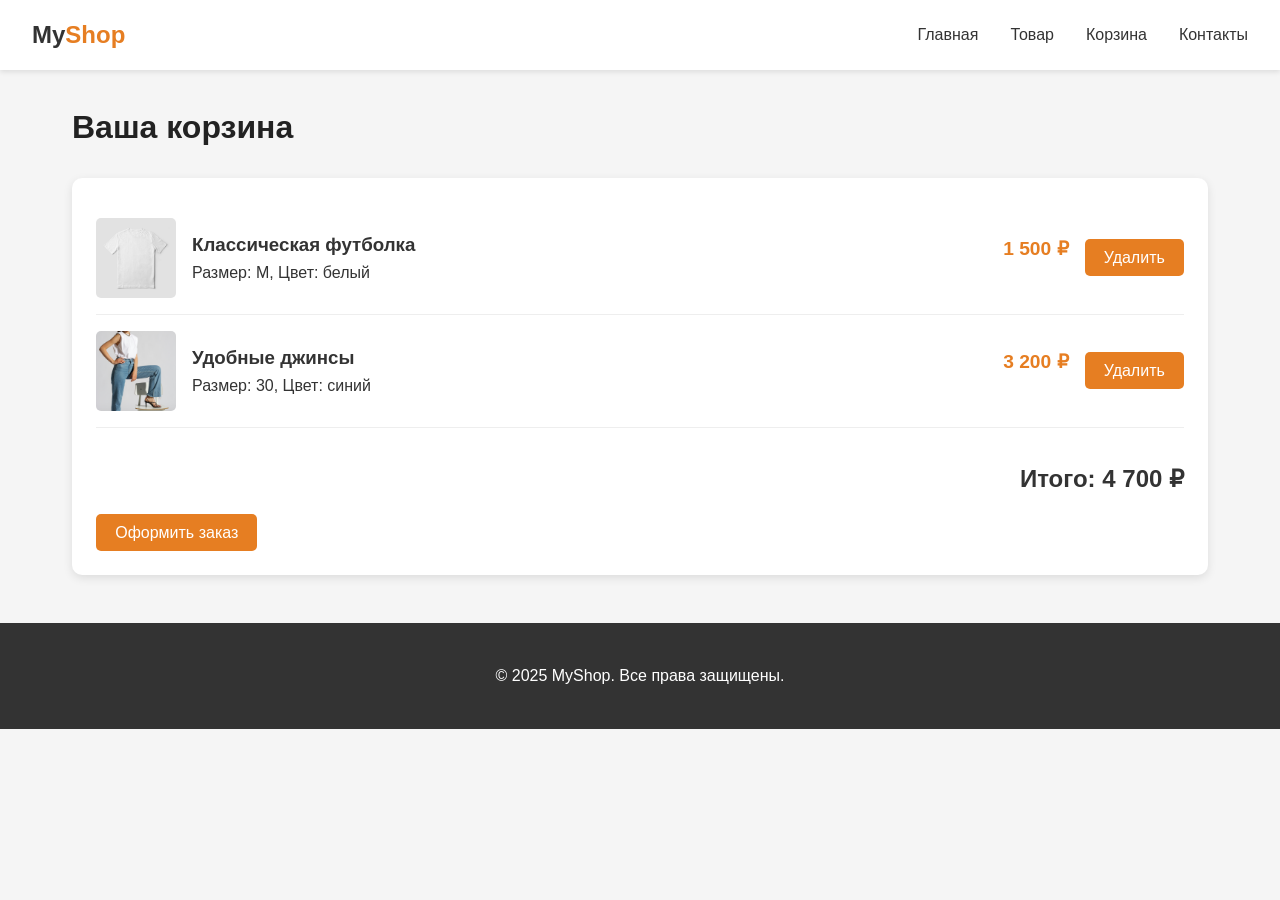
==== cart.html @ 941056f8 "Добавил файлы сайта" ====
<!DOCTYPE html>
<html lang="ru">
<head>
    <meta charset="UTF-8">
    <meta name="viewport" content="width=device-width, initial-scale=1.0">
    <title>Корзина - Мой магазин</title>
    <link rel="stylesheet" href="style.css">
    <link rel="stylesheet" href="https://cdnjs.cloudflare.com/ajax/libs/font-awesome/6.0.0-beta3/css/all.min.css">
</head>
<body>
    <header>
        <a href="index.html" class="logo">My<span>Shop</span></a>
        <ul class="nav-links">
            <li><a href="index.html">Главная</a></li>
            <li><a href="product.html">Товар</a></li>
            <li><a href="cart.html">Корзина</a></li>
            <li><a href="contact.html">Контакты</a></li>
        </ul>
    </header>

    <div class="container">
        <h1>Ваша корзина</h1>
        <div class="cart-items">
            <!-- Один товар в корзине (для демонстрации) -->
            <div class="cart-item">
                <img src="images/tshirt.jpg" alt="Футболка">
                <div>
                    <h3>Классическая футболка</h3>
                    <p>Размер: M, Цвет: белый</p>
                </div>
                <p class="price">1 500 ₽</p>
                <button class="btn" onclick="alert('Товар удалён (демо)')">Удалить</button>
            </div>
            <div class="cart-item">
                <img src="images/jeans.jpg" alt="Джинсы">
                <div>
                    <h3>Удобные джинсы</h3>
                    <p>Размер: 30, Цвет: синий</p>
                </div>
                <p class="price">3 200 ₽</p>
                <button class="btn" onclick="alert('Товар удалён (демо)')">Удалить</button>
            </div>
            <div class="cart-total">
                <strong>Итого: 4 700 ₽</strong>
            </div>
            <button class="btn" onclick="alert('Оформление заказа (демо)')" style="margin-top: 1rem;">Оформить заказ</button>
        </div>
    </div>

    <footer>
        <p>© 2025 MyShop. Все права защищены.</p>
    </footer>
</body>
</html>
---- style.css ----
/* style.css */

* {
    margin: 0;
    padding: 0;
    box-sizing: border-box;
    font-family: 'Segoe UI', Tahoma, Geneva, Verdana, sans-serif;
}

body {
    background-color: #f5f5f5;
    color: #333;
    line-height: 1.6;
}

/* Шапка сайта */
header {
    background-color: #fff;
    box-shadow: 0 2px 5px rgba(0,0,0,0.1);
    padding: 1rem 2rem;
    display: flex;
    justify-content: space-between;
    align-items: center;
    flex-wrap: wrap;
}

.logo {
    font-size: 1.5rem;
    font-weight: bold;
    color: #333;
    text-decoration: none;
}

.logo span {
    color: #e67e22;
}

.nav-links {
    list-style: none;
    display: flex;
    gap: 2rem;
}

.nav-links a {
    text-decoration: none;
    color: #333;
    font-weight: 500;
    transition: color 0.3s;
}

.nav-links a:hover {
    color: #e67e22;
}

/* Основной контент */
.container {
    max-width: 1200px;
    margin: 2rem auto;
    padding: 0 2rem;
}

/* Заголовки */
h1 {
    font-size: 2rem;
    margin-bottom: 1.5rem;
    color: #222;
}

h2 {
    font-size: 1.5rem;
    margin-bottom: 1rem;
    color: #444;
}

/* Карточки товаров (сетка) */
.product-grid {
    display: grid;
    grid-template-columns: repeat(auto-fit, minmax(250px, 1fr));
    gap: 2rem;
    margin-top: 2rem;
}

.product-card {
    background: #fff;
    border-radius: 10px;
    overflow: hidden;
    box-shadow: 0 3px 10px rgba(0,0,0,0.1);
    transition: transform 0.3s, box-shadow 0.3s;
}

.product-card:hover {
    transform: translateY(-5px);
    box-shadow: 0 5px 20px rgba(0,0,0,0.15);
}

.product-card img {
    width: 100%;
    height: 250px;
    object-fit: cover;
}

.product-info {
    padding: 1.5rem;
}

.product-info h3 {
    font-size: 1.2rem;
    margin-bottom: 0.5rem;
}

.price {
    font-weight: bold;
    color: #e67e22;
    font-size: 1.2rem;
    margin-bottom: 1rem;
}

.btn {
    display: inline-block;
    background-color: #e67e22;
    color: #fff;
    padding: 0.6rem 1.2rem;
    border-radius: 5px;
    text-decoration: none;
    border: none;
    cursor: pointer;
    font-size: 1rem;
    transition: background-color 0.3s;
}

.btn:hover {
    background-color: #cf711f;
}

.btn-outline {
    background-color: transparent;
    border: 2px solid #e67e22;
    color: #e67e22;
}

.btn-outline:hover {
    background-color: #e67e22;
    color: #fff;
}

/* Детальная страница товара */
.product-detail {
    display: grid;
    grid-template-columns: 1fr 1fr;
    gap: 3rem;
    background: #fff;
    border-radius: 10px;
    padding: 2rem;
    box-shadow: 0 3px 10px rgba(0,0,0,0.1);
}

.product-detail img {
    width: 100%;
    border-radius: 10px;
}

.detail-info h1 {
    margin-bottom: 1rem;
}

.detail-price {
    font-size: 2rem;
    color: #e67e22;
    margin: 1rem 0;
}

.detail-description {
    margin: 1.5rem 0;
    color: #666;
}

/* Корзина */
.cart-items {
    background: #fff;
    border-radius: 10px;
    padding: 1.5rem;
    box-shadow: 0 3px 10px rgba(0,0,0,0.1);
}

.cart-item {
    display: grid;
    grid-template-columns: 80px 1fr auto auto;
    gap: 1rem;
    align-items: center;
    padding: 1rem 0;
    border-bottom: 1px solid #eee;
}

.cart-item img {
    width: 80px;
    height: 80px;
    object-fit: cover;
    border-radius: 5px;
}

.cart-total {
    text-align: right;
    margin-top: 2rem;
    font-size: 1.5rem;
}

/* Контакты */
.contact-info {
    background: #fff;
    border-radius: 10px;
    padding: 2rem;
    box-shadow: 0 3px 10px rgba(0,0,0,0.1);
}

.contact-info p {
    margin: 1rem 0;
    font-size: 1.1rem;
}

/* Подвал */
footer {
    background-color: #333;
    color: #fff;
    text-align: center;
    padding: 2rem;
    margin-top: 3rem;
}

footer p {
    margin: 0.5rem 0;
}

/* Адаптивность */
@media (max-width: 768px) {
    header {
        flex-direction: column;
        gap: 1rem;
    }
    .nav-links {
        flex-wrap: wrap;
        justify-content: center;
    }
    .product-detail {
        grid-template-columns: 1fr;
        gap: 1.5rem;
    }
    .cart-item {
        grid-template-columns: 80px 1fr;
        grid-template-rows: auto auto;
        gap: 0.5rem;
    }
    .cart-item .btn {
        grid-column: span 2;
        justify-self: start;
    }
}
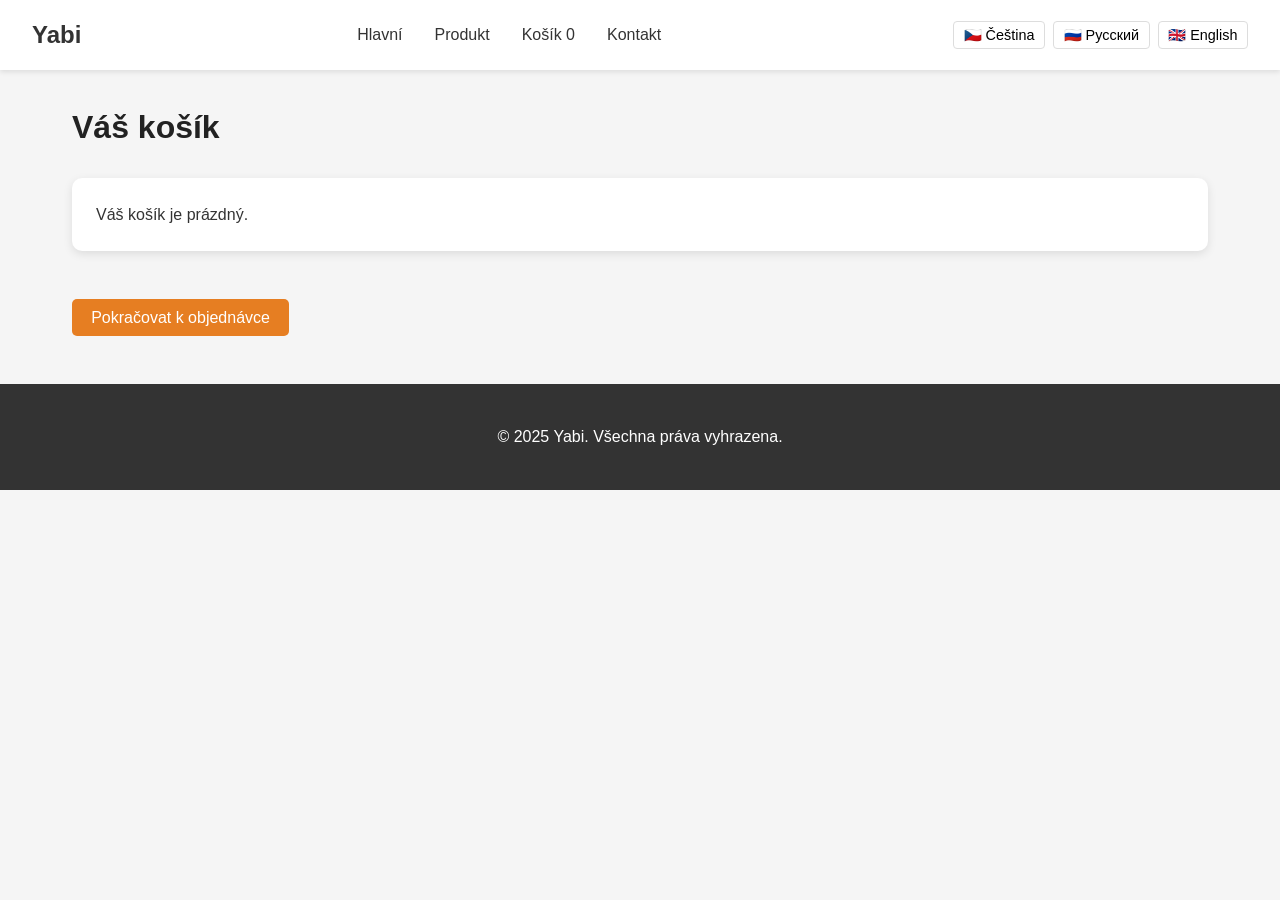
==== commit c5498b4e: "Полное обновление сайта Полное обновление сайта: добавлены переводы, корзина, QR-код" ====
--- a/cart.html
+++ b/cart.html
@@ -1,54 +1,37 @@
 <!DOCTYPE html>
-<html lang="ru">
+<html lang="cs">
 <head>
     <meta charset="UTF-8">
     <meta name="viewport" content="width=device-width, initial-scale=1.0">
-    <title>Корзина - Мой магазин</title>
+    <title>Yabi - Košík</title>
     <link rel="stylesheet" href="style.css">
     <link rel="stylesheet" href="https://cdnjs.cloudflare.com/ajax/libs/font-awesome/6.0.0-beta3/css/all.min.css">
 </head>
 <body>
     <header>
-        <a href="index.html" class="logo">My<span>Shop</span></a>
+        <a href="index.html" class="logo">Yabi</a>
         <ul class="nav-links">
-            <li><a href="index.html">Главная</a></li>
-            <li><a href="product.html">Товар</a></li>
-            <li><a href="cart.html">Корзина</a></li>
-            <li><a href="contact.html">Контакты</a></li>
+            <li><a href="index.html"><span data-i18n="nav_home">Hlavní</span></a></li>
+            <li><a href="product.html"><span data-i18n="nav_product">Produkt</span></a></li>
+            <li><a href="cart.html"><span data-i18n="nav_cart">Košík</span> <span class="cart-count">0</span></a></li>
+            <li><a href="contact.html"><span data-i18n="nav_contact">Kontakt</span></a></li>
         </ul>
     </header>
 
     <div class="container">
-        <h1>Ваша корзина</h1>
-        <div class="cart-items">
-            <!-- Один товар в корзине (для демонстрации) -->
-            <div class="cart-item">
-                <img src="images/tshirt.jpg" alt="Футболка">
-                <div>
-                    <h3>Классическая футболка</h3>
-                    <p>Размер: M, Цвет: белый</p>
-                </div>
-                <p class="price">1 500 ₽</p>
-                <button class="btn" onclick="alert('Товар удалён (демо)')">Удалить</button>
-            </div>
-            <div class="cart-item">
-                <img src="images/jeans.jpg" alt="Джинсы">
-                <div>
-                    <h3>Удобные джинсы</h3>
-                    <p>Размер: 30, Цвет: синий</p>
-                </div>
-                <p class="price">3 200 ₽</p>
-                <button class="btn" onclick="alert('Товар удалён (демо)')">Удалить</button>
-            </div>
-            <div class="cart-total">
-                <strong>Итого: 4 700 ₽</strong>
-            </div>
-            <button class="btn" onclick="alert('Оформление заказа (демо)')" style="margin-top: 1rem;">Оформить заказ</button>
+        <h1 data-i18n="cart_title">Váš košík</h1>
+        <div id="cart-items-container" class="cart-items">
+            <!-- динамически заполняется -->
         </div>
+        <div id="cart-total" class="cart-total"></div>
+        <button class="btn" onclick="window.location.href='checkout.html'" style="margin-top: 1rem;" data-i18n="checkout">Pokračovat k objednávce</button>
     </div>
 
     <footer>
-        <p>© 2025 MyShop. Все права защищены.</p>
+        <p>© 2025 Yabi. Všechna práva vyhrazena.</p>
     </footer>
+
+    <script src="script.js"></script>
+    <script src="i18n.js"></script>
 </body>
 </html>
--- a/style.css
+++ b/style.css
@@ -253,4 +253,24 @@
         grid-column: span 2;
         justify-self: start;
     }
+}
+
+/* Переключатель языков */
+.lang-switcher {
+    display: flex;
+    gap: 0.5rem;
+    margin-left: 1rem;
+}
+.lang-btn {
+    background: none;
+    border: 1px solid #ddd;
+    border-radius: 4px;
+    padding: 0.3rem 0.6rem;
+    cursor: pointer;
+    font-size: 0.9rem;
+}
+.lang-btn:hover {
+    background-color: #e67e22;
+    color: white;
+    border-color: #e67e22;
 }
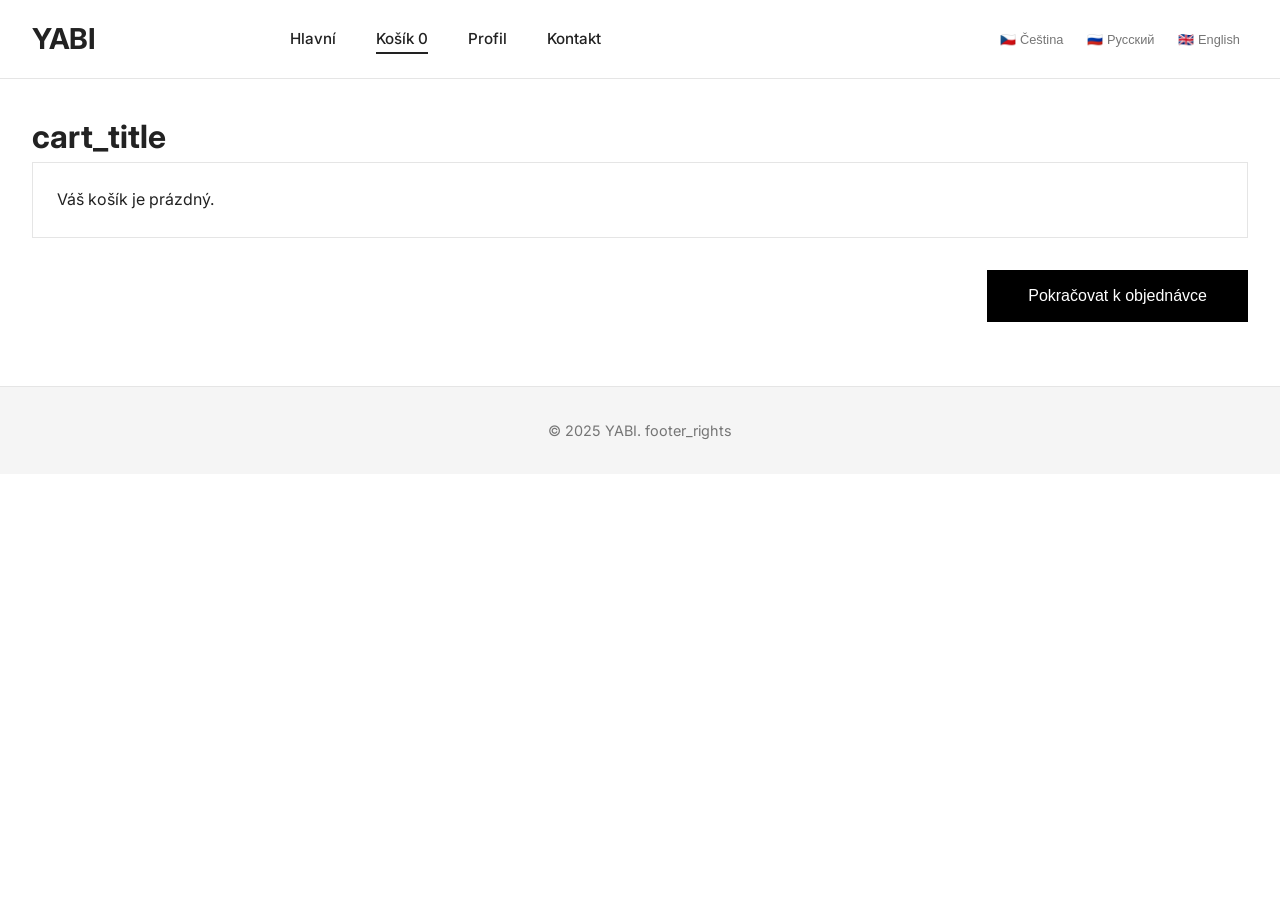
==== commit 7d6a86fa: "Обновил сайт и стиль Полное обновдение всего" ====
--- a/cart.html
+++ b/cart.html
@@ -3,32 +3,38 @@
 <head>
     <meta charset="UTF-8">
     <meta name="viewport" content="width=device-width, initial-scale=1.0">
-    <title>Yabi - Košík</title>
+    <title>Yabi – Košík</title>
     <link rel="stylesheet" href="style.css">
     <link rel="stylesheet" href="https://cdnjs.cloudflare.com/ajax/libs/font-awesome/6.0.0-beta3/css/all.min.css">
+    <link href="https://fonts.googleapis.com/css2?family=Inter:opsz@14..32&display=swap" rel="stylesheet">
 </head>
 <body>
     <header>
-        <a href="index.html" class="logo">Yabi</a>
+        <div class="header-left">
+            <a href="index.html" class="logo">YABI</a>
+        </div>
         <ul class="nav-links">
             <li><a href="index.html"><span data-i18n="nav_home">Hlavní</span></a></li>
-            <li><a href="product.html"><span data-i18n="nav_product">Produkt</span></a></li>
-            <li><a href="cart.html"><span data-i18n="nav_cart">Košík</span> <span class="cart-count">0</span></a></li>
+            <li><a href="cart.html" class="active"><span data-i18n="nav_cart">Košík</span> <span class="cart-count">0</span></a></li>
+            <li><a href="profile.html"><span data-i18n="nav_profile">Profil</span></a></li>
             <li><a href="contact.html"><span data-i18n="nav_contact">Kontakt</span></a></li>
         </ul>
+        <div class="header-right"></div>
     </header>
 
-    <div class="container">
+    <main class="container">
         <h1 data-i18n="cart_title">Váš košík</h1>
         <div id="cart-items-container" class="cart-items">
-            <!-- динамически заполняется -->
+            <!-- динамически -->
         </div>
-        <div id="cart-total" class="cart-total"></div>
-        <button class="btn" onclick="window.location.href='checkout.html'" style="margin-top: 1rem;" data-i18n="checkout">Pokračovat k objednávce</button>
-    </div>
+        <div class="cart-footer">
+            <div id="cart-total" class="cart-total"></div>
+            <button class="btn btn-large" onclick="window.location.href='checkout.html'" data-i18n="checkout">Pokračovat k objednávce</button>
+        </div>
+    </main>
 
     <footer>
-        <p>© 2025 Yabi. Všechna práva vyhrazena.</p>
+        <p>© 2025 YABI. <span data-i18n="footer_rights">Všechna práva vyhrazena.</span></p>
     </footer>
 
     <script src="script.js"></script>
--- a/style.css
+++ b/style.css
@@ -4,273 +4,633 @@
     margin: 0;
     padding: 0;
     box-sizing: border-box;
-    font-family: 'Segoe UI', Tahoma, Geneva, Verdana, sans-serif;
+}
+
+:root {
+    --font-family: 'Inter', sans-serif;
+    --transition: all 0.2s ease;
+    /* Light theme */
+    --bg: #ffffff;
+    --text: #222222;
+    --header-bg: #ffffff;
+    --footer-bg: #f5f5f5;
+    --card-bg: #ffffff;
+    --border: #e5e5e5;
+    --primary: #000000;
+    --primary-hover: #333333;
+    --secondary: #757575;
+    --shadow: 0 2px 8px rgba(0,0,0,0.04);
+    --input-bg: #f9f9f9;
+}
+
+body.theme-dark {
+    --bg: #1a1a1a;
+    --text: #f0f0f0;
+    --header-bg: #2d2d2d;
+    --footer-bg: #2d2d2d;
+    --card-bg: #2d2d2d;
+    --border: #444;
+    --primary: #ffffff;
+    --primary-hover: #cccccc;
+    --secondary: #aaaaaa;
+    --shadow: 0 2px 8px rgba(0,0,0,0.2);
+    --input-bg: #3d3d3d;
 }
 
 body {
-    background-color: #f5f5f5;
-    color: #333;
+    font-family: var(--font-family);
+    background-color: var(--bg);
+    color: var(--text);
     line-height: 1.6;
-}
-
-/* Шапка сайта */
+    transition: background-color 0.3s, color 0.3s;
+}
+
+/* Header */
 header {
-    background-color: #fff;
-    box-shadow: 0 2px 5px rgba(0,0,0,0.1);
+    background-color: var(--header-bg);
+    border-bottom: 1px solid var(--border);
     padding: 1rem 2rem;
     display: flex;
     justify-content: space-between;
     align-items: center;
-    flex-wrap: wrap;
+    position: sticky;
+    top: 0;
+    z-index: 100;
 }
 
 .logo {
-    font-size: 1.5rem;
-    font-weight: bold;
-    color: #333;
+    font-size: 1.8rem;
+    font-weight: 700;
+    letter-spacing: -0.5px;
     text-decoration: none;
-}
-
-.logo span {
-    color: #e67e22;
+    color: var(--text);
 }
 
 .nav-links {
     list-style: none;
     display: flex;
-    gap: 2rem;
+    gap: 2.5rem;
 }
 
 .nav-links a {
     text-decoration: none;
-    color: #333;
+    color: var(--text);
     font-weight: 500;
-    transition: color 0.3s;
-}
-
+    font-size: 0.95rem;
+    transition: var(--transition);
+    padding-bottom: 4px;
+    border-bottom: 2px solid transparent;
+}
+
+.nav-links a.active,
 .nav-links a:hover {
-    color: #e67e22;
-}
-
-/* Основной контент */
+    border-bottom-color: var(--text);
+}
+
+.header-right {
+    display: flex;
+    gap: 1rem;
+}
+
+/* Container */
 .container {
-    max-width: 1200px;
+    max-width: 1400px;
     margin: 2rem auto;
     padding: 0 2rem;
 }
 
-/* Заголовки */
-h1 {
-    font-size: 2rem;
+/* Catalog layout */
+.catalog-layout {
+    display: grid;
+    grid-template-columns: 280px 1fr;
+    gap: 3rem;
+}
+
+/* Filters sidebar */
+.filters {
+    background: var(--card-bg);
+    border: 1px solid var(--border);
+    border-radius: 0;
+    padding: 1.5rem;
+    height: fit-content;
+    position: sticky;
+    top: 100px;
+}
+
+.filters h3 {
+    font-size: 1.2rem;
+    font-weight: 600;
     margin-bottom: 1.5rem;
-    color: #222;
-}
-
-h2 {
-    font-size: 1.5rem;
+    letter-spacing: -0.3px;
+}
+
+.filter-section {
+    margin-bottom: 2rem;
+    padding-bottom: 1.5rem;
+    border-bottom: 1px solid var(--border);
+}
+
+.filter-section h4 {
+    font-size: 1rem;
+    font-weight: 600;
     margin-bottom: 1rem;
-    color: #444;
-}
-
-/* Карточки товаров (сетка) */
+    text-transform: uppercase;
+    letter-spacing: 0.5px;
+}
+
+.filter-options {
+    display: flex;
+    flex-direction: column;
+    gap: 0.8rem;
+}
+
+.filter-options label {
+    display: flex;
+    align-items: center;
+    gap: 0.6rem;
+    font-size: 0.95rem;
+    cursor: pointer;
+}
+
+.filter-options input[type="checkbox"],
+.filter-options input[type="radio"] {
+    width: 18px;
+    height: 18px;
+    accent-color: var(--text);
+}
+
+.search-box {
+    width: 100%;
+    padding: 0.8rem 1rem;
+    border: 1px solid var(--border);
+    background: var(--input-bg);
+    color: var(--text);
+    font-size: 0.95rem;
+    margin-bottom: 1.5rem;
+}
+
+/* Product grid */
+.product-section h1 {
+    font-size: 1.8rem;
+    font-weight: 600;
+    margin-bottom: 2rem;
+    letter-spacing: -0.5px;
+}
+
 .product-grid {
     display: grid;
-    grid-template-columns: repeat(auto-fit, minmax(250px, 1fr));
+    grid-template-columns: repeat(auto-fill, minmax(220px, 1fr));
     gap: 2rem;
-    margin-top: 2rem;
 }
 
 .product-card {
-    background: #fff;
-    border-radius: 10px;
-    overflow: hidden;
-    box-shadow: 0 3px 10px rgba(0,0,0,0.1);
-    transition: transform 0.3s, box-shadow 0.3s;
+    position: relative;
+    background: var(--card-bg);
+    border: none;
+    transition: var(--transition);
 }
 
 .product-card:hover {
-    transform: translateY(-5px);
-    box-shadow: 0 5px 20px rgba(0,0,0,0.15);
+    transform: translateY(-4px);
+}
+
+.product-link {
+    text-decoration: none;
+    color: inherit;
+    display: block;
 }
 
 .product-card img {
     width: 100%;
-    height: 250px;
+    aspect-ratio: 3/4;
     object-fit: cover;
+    background: #f0f0f0;
 }
 
 .product-info {
+    padding: 1rem 0 0.5rem;
+}
+
+.product-info h3 {
+    font-size: 1rem;
+    font-weight: 500;
+    margin-bottom: 0.3rem;
+    color: var(--text);
+}
+
+.price {
+    font-size: 1rem;
+    font-weight: 600;
+    color: var(--text);
+}
+
+.btn-add-cart {
+    position: absolute;
+    bottom: 80px;
+    right: 10px;
+    background: var(--primary);
+    color: var(--bg);
+    border: none;
+    width: 40px;
+    height: 40px;
+    border-radius: 50%;
+    display: flex;
+    align-items: center;
+    justify-content: center;
+    cursor: pointer;
+    opacity: 0;
+    transition: var(--transition);
+    font-size: 1.1rem;
+}
+
+.product-card:hover .btn-add-cart {
+    opacity: 1;
+}
+
+.btn-add-cart:hover {
+    background: var(--primary-hover);
+    transform: scale(1.05);
+}
+
+/* Product detail page */
+.product-detail-page .product-detail {
+    display: grid;
+    grid-template-columns: 1fr 1fr;
+    gap: 4rem;
+    background: var(--card-bg);
+    padding: 2rem;
+}
+
+.product-gallery img {
+    width: 100%;
+    aspect-ratio: 3/4;
+    object-fit: cover;
+}
+
+.product-info-detail h1 {
+    font-size: 2rem;
+    font-weight: 600;
+    margin-bottom: 1rem;
+    letter-spacing: -0.5px;
+}
+
+.detail-price {
+    font-size: 1.8rem;
+    font-weight: 600;
+    margin: 1.5rem 0;
+    color: var(--text);
+}
+
+.detail-description {
+    color: var(--secondary);
+    margin-bottom: 2rem;
+    line-height: 1.8;
+}
+
+.btn-large {
+    padding: 1rem 2.5rem;
+    font-size: 1rem;
+}
+
+/* Cart */
+.cart-items {
+    background: var(--card-bg);
+    border: 1px solid var(--border);
     padding: 1.5rem;
 }
 
-.product-info h3 {
-    font-size: 1.2rem;
-    margin-bottom: 0.5rem;
-}
-
-.price {
-    font-weight: bold;
-    color: #e67e22;
-    font-size: 1.2rem;
-    margin-bottom: 1rem;
-}
-
-.btn {
+.cart-item {
+    display: grid;
+    grid-template-columns: 100px 1fr auto auto auto;
+    gap: 1.5rem;
+    align-items: center;
+    padding: 1.5rem 0;
+    border-bottom: 1px solid var(--border);
+}
+
+.cart-item img {
+    width: 100px;
+    height: 120px;
+    object-fit: cover;
+}
+
+.cart-footer {
+    margin-top: 2rem;
+    display: flex;
+    justify-content: space-between;
+    align-items: center;
+}
+
+.cart-total {
+    font-size: 1.3rem;
+    font-weight: 600;
+}
+
+/* Checkout steps */
+.checkout-steps {
+    display: flex;
+    justify-content: space-between;
+    margin-bottom: 2rem;
+    padding: 1rem 0;
+    border-bottom: 1px solid var(--border);
+}
+
+.step {
+    flex: 1;
+    text-align: center;
+    font-size: 0.9rem;
+    text-transform: uppercase;
+    letter-spacing: 0.5px;
+    color: var(--secondary);
+    position: relative;
+}
+
+.step.active {
+    color: var(--text);
+    font-weight: 600;
+}
+
+.step:not(:last-child):after {
+    content: "";
+    position: absolute;
+    right: 0;
+    top: 50%;
+    width: 8px;
+    height: 8px;
+    border-top: 1px solid var(--border);
+    border-right: 1px solid var(--border);
+    transform: translateY(-50%) rotate(45deg);
+}
+
+.checkout-step-content {
+    background: var(--card-bg);
+    border: 1px solid var(--border);
+    padding: 2rem;
+}
+
+.step-actions {
+    display: flex;
+    justify-content: space-between;
+    margin-top: 2rem;
+}
+
+/* Form elements */
+.form-group {
+    margin-bottom: 1.2rem;
+}
+
+.form-group label {
+    display: block;
+    margin-bottom: 0.3rem;
+    font-weight: 500;
+}
+
+.form-group input,
+.form-group select,
+.form-group textarea {
+    width: 100%;
+    padding: 0.8rem 1rem;
+    border: 1px solid var(--border);
+    background: var(--input-bg);
+    color: var(--text);
+    font-size: 1rem;
+}
+
+/* Profile */
+.profile-tabs {
+    display: flex;
+    gap: 0;
+    border-bottom: 1px solid var(--border);
+    margin-bottom: 2rem;
+}
+
+.tab-btn {
+    background: none;
+    border: none;
+    padding: 1rem 2rem;
+    font-size: 1rem;
+    cursor: pointer;
+    color: var(--secondary);
+    border-bottom: 2px solid transparent;
+}
+
+.tab-btn.active {
+    color: var(--text);
+    border-bottom-color: var(--text);
+    font-weight: 500;
+}
+
+.tab-content {
+    display: none;
+    max-width: 600px;
+}
+
+.tab-content.active {
+    display: block;
+}
+
+.profile-form {
+    background: var(--card-bg);
+    padding: 2rem;
+    border: 1px solid var(--border);
+}
+
+.settings-panel {
+    background: var(--card-bg);
+    padding: 2rem;
+    border: 1px solid var(--border);
+}
+
+.setting-item {
+    display: flex;
+    justify-content: space-between;
+    align-items: center;
+    padding: 1.2rem 0;
+    border-bottom: 1px solid var(--border);
+}
+
+.setting-item:last-child {
+    border-bottom: none;
+}
+
+/* Toggle switch */
+.switch {
+    position: relative;
     display: inline-block;
-    background-color: #e67e22;
-    color: #fff;
-    padding: 0.6rem 1.2rem;
-    border-radius: 5px;
-    text-decoration: none;
-    border: none;
+    width: 50px;
+    height: 24px;
+}
+
+.switch input {
+    opacity: 0;
+    width: 0;
+    height: 0;
+}
+
+.slider {
+    position: absolute;
     cursor: pointer;
-    font-size: 1rem;
-    transition: background-color 0.3s;
-}
-
-.btn:hover {
-    background-color: #cf711f;
-}
-
-.btn-outline {
-    background-color: transparent;
-    border: 2px solid #e67e22;
-    color: #e67e22;
-}
-
-.btn-outline:hover {
-    background-color: #e67e22;
-    color: #fff;
-}
-
-/* Детальная страница товара */
-.product-detail {
+    top: 0;
+    left: 0;
+    right: 0;
+    bottom: 0;
+    background-color: var(--border);
+    transition: .3s;
+}
+
+.slider:before {
+    position: absolute;
+    content: "";
+    height: 20px;
+    width: 20px;
+    left: 2px;
+    bottom: 2px;
+    background-color: white;
+    transition: .3s;
+}
+
+input:checked + .slider {
+    background-color: var(--text);
+}
+
+input:checked + .slider:before {
+    transform: translateX(26px);
+}
+
+.slider.round {
+    border-radius: 34px;
+}
+
+.slider.round:before {
+    border-radius: 50%;
+}
+
+/* Contact page */
+.contact-grid {
     display: grid;
     grid-template-columns: 1fr 1fr;
     gap: 3rem;
-    background: #fff;
-    border-radius: 10px;
-    padding: 2rem;
-    box-shadow: 0 3px 10px rgba(0,0,0,0.1);
-}
-
-.product-detail img {
-    width: 100%;
-    border-radius: 10px;
-}
-
-.detail-info h1 {
-    margin-bottom: 1rem;
-}
-
-.detail-price {
-    font-size: 2rem;
-    color: #e67e22;
-    margin: 1rem 0;
-}
-
-.detail-description {
-    margin: 1.5rem 0;
-    color: #666;
-}
-
-/* Корзина */
-.cart-items {
-    background: #fff;
-    border-radius: 10px;
-    padding: 1.5rem;
-    box-shadow: 0 3px 10px rgba(0,0,0,0.1);
-}
-
-.cart-item {
-    display: grid;
-    grid-template-columns: 80px 1fr auto auto;
-    gap: 1rem;
-    align-items: center;
-    padding: 1rem 0;
-    border-bottom: 1px solid #eee;
-}
-
-.cart-item img {
-    width: 80px;
-    height: 80px;
-    object-fit: cover;
-    border-radius: 5px;
-}
-
-.cart-total {
-    text-align: right;
     margin-top: 2rem;
-    font-size: 1.5rem;
-}
-
-/* Контакты */
-.contact-info {
-    background: #fff;
-    border-radius: 10px;
-    padding: 2rem;
-    box-shadow: 0 3px 10px rgba(0,0,0,0.1);
 }
 
 .contact-info p {
     margin: 1rem 0;
-    font-size: 1.1rem;
-}
-
-/* Подвал */
+    display: flex;
+    align-items: center;
+    gap: 1rem;
+}
+
+.contact-info i {
+    width: 24px;
+    color: var(--secondary);
+}
+
+.contact-map iframe {
+    width: 100%;
+    height: 300px;
+    border: 1px solid var(--border);
+}
+
+/* Buttons */
+.btn {
+    display: inline-block;
+    background: var(--primary);
+    color: var(--bg);
+    padding: 0.8rem 1.8rem;
+    border: 1px solid var(--primary);
+    text-decoration: none;
+    font-size: 0.9rem;
+    font-weight: 500;
+    cursor: pointer;
+    transition: var(--transition);
+    border-radius: 0;
+}
+
+.btn:hover {
+    background: var(--primary-hover);
+    border-color: var(--primary-hover);
+}
+
+.btn-outline {
+    background: transparent;
+    color: var(--text);
+    border-color: var(--border);
+}
+
+.btn-outline:hover {
+    background: var(--border);
+    border-color: var(--border);
+}
+
+.btn-secondary {
+    background: transparent;
+    color: var(--text);
+    border-color: var(--border);
+}
+
+.btn-secondary:hover {
+    background: var(--border);
+}
+
+.btn-large {
+    padding: 1rem 2.5rem;
+    font-size: 1rem;
+}
+
+/* Footer */
 footer {
-    background-color: #333;
-    color: #fff;
+    background-color: var(--footer-bg);
+    border-top: 1px solid var(--border);
     text-align: center;
     padding: 2rem;
-    margin-top: 3rem;
-}
-
-footer p {
-    margin: 0.5rem 0;
-}
-
-/* Адаптивность */
+    margin-top: 4rem;
+    font-size: 0.9rem;
+    color: var(--secondary);
+}
+
+/* Language switcher */
+.lang-switcher {
+    display: flex;
+    gap: 0.5rem;
+}
+
+.lang-btn {
+    background: none;
+    border: none;
+    font-size: 0.8rem;
+    cursor: pointer;
+    color: var(--secondary);
+    padding: 0.2rem 0.5rem;
+}
+
+.lang-btn:hover {
+    color: var(--text);
+}
+
+/* Responsive */
 @media (max-width: 768px) {
+    .catalog-layout {
+        grid-template-columns: 1fr;
+    }
+    .filters {
+        position: static;
+    }
+    .product-detail {
+        grid-template-columns: 1fr;
+        gap: 2rem;
+    }
+    .cart-item {
+        grid-template-columns: 80px 1fr;
+        grid-template-rows: auto auto auto;
+    }
+    .checkout-steps {
+        flex-wrap: wrap;
+    }
+    .contact-grid {
+        grid-template-columns: 1fr;
+    }
     header {
         flex-direction: column;
         gap: 1rem;
     }
-    .nav-links {
-        flex-wrap: wrap;
-        justify-content: center;
-    }
-    .product-detail {
-        grid-template-columns: 1fr;
-        gap: 1.5rem;
-    }
-    .cart-item {
-        grid-template-columns: 80px 1fr;
-        grid-template-rows: auto auto;
-        gap: 0.5rem;
-    }
-    .cart-item .btn {
-        grid-column: span 2;
-        justify-self: start;
-    }
-}
-
-/* Переключатель языков */
-.lang-switcher {
-    display: flex;
-    gap: 0.5rem;
-    margin-left: 1rem;
-}
-.lang-btn {
-    background: none;
-    border: 1px solid #ddd;
-    border-radius: 4px;
-    padding: 0.3rem 0.6rem;
-    cursor: pointer;
-    font-size: 0.9rem;
-}
-.lang-btn:hover {
-    background-color: #e67e22;
-    color: white;
-    border-color: #e67e22;
 }
